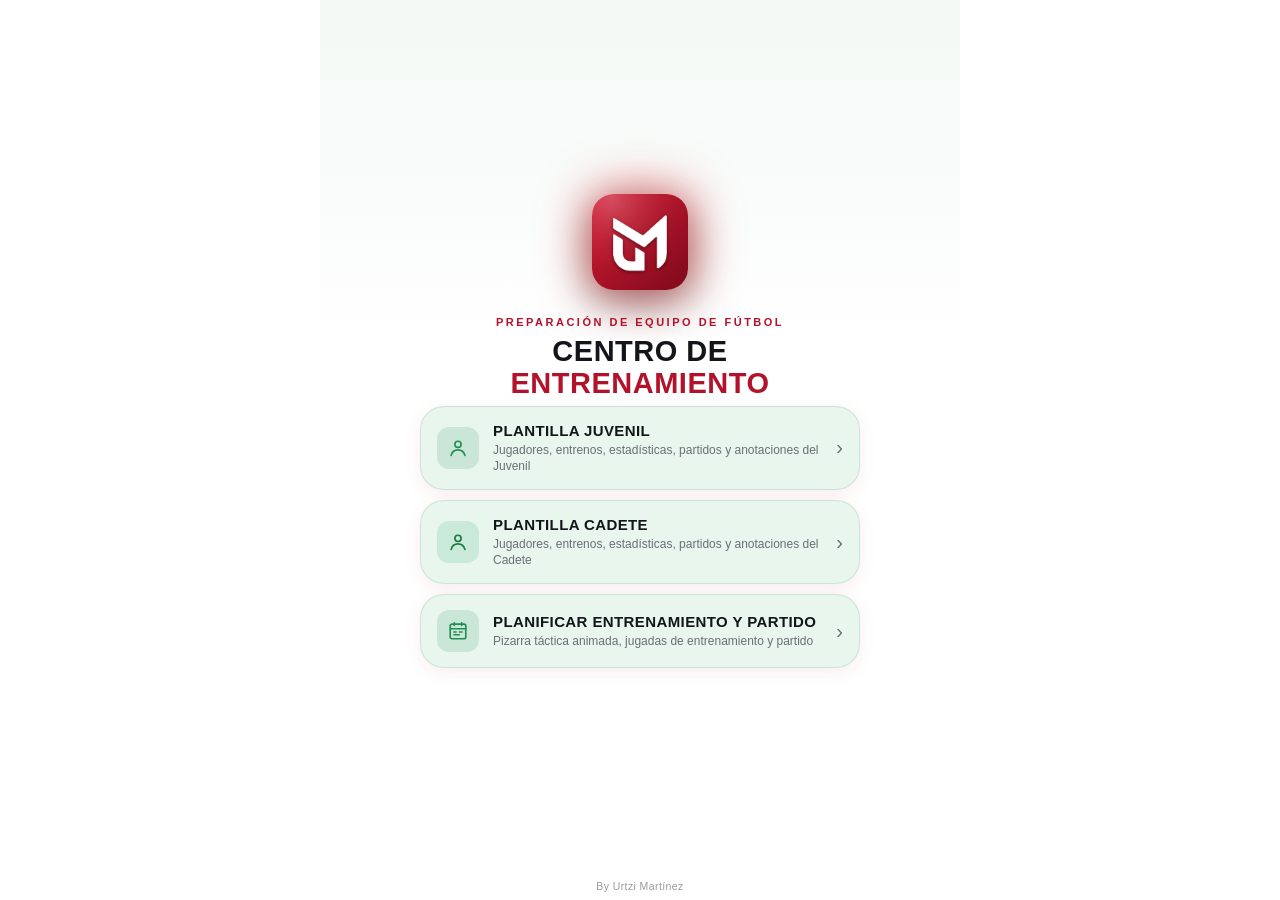
==== index.html @ f44137e7 "Inicio: brillo del logo con box-shadow (Safari recortaba el filtro en un recuadro) Co-Authored-By: C" ====
<!DOCTYPE html>
<html lang="es">
<head>
<meta charset="UTF-8">
<meta name="viewport" content="width=device-width, initial-scale=1.0, maximum-scale=1, user-scalable=no">
<title>Preparación de Equipo de Fútbol</title>
<style>
  :root{
    --rojo:#E31E24;
    --rojo-osc:#B3151A;
    --negro:#0E0F11;
    --negro2:#17181B;
    --gris:#8B8D93;
    --gris-claro:#D8D9DC;
    --blanco:#F5F5F6;
    --verde:#1FA85C;
    --azul:#1F8F55;
    --oro:#FFB100;
    --morado:#9B5DE0;
    --borde: rgba(255,255,255,0.08);
  }
  *{box-sizing:border-box; -webkit-tap-highlight-color: transparent;}
  html,body{margin:0;padding:0;height:100%;}
  body{
    background: radial-gradient(1200px 800px at 50% -10%, #1c1d21 0%, var(--negro) 55%);
    color:var(--blanco);
    font-family: 'Segoe UI', Arial, Helvetica, sans-serif;
    min-height:100vh;
  }
  #app{max-width:640px;margin:0 auto;min-height:100vh;display:flex;flex-direction:column;position:relative;}

  .home{
    flex:1;display:flex;flex-direction:column;justify-content:center;align-items:center;
    padding:22px 24px 60px 24px;text-align:center;
    background:
      linear-gradient(180deg, rgba(227,30,36,0.14), transparent 45%),
      repeating-linear-gradient(0deg, rgba(255,255,255,0.02) 0px, rgba(255,255,255,0.02) 1px, transparent 1px, transparent 40px);
  }
  .home .logo-mark{
    width:96px;height:auto;
    display:flex;align-items:center;justify-content:center;
    margin-bottom:26px;
  }
  /* Brillo con box-shadow (no filter): Safari recorta los filtros en un recuadro */
  .home .logo-mark img{width:100%;height:auto;display:block;border-radius:22.5%;
    box-shadow:0 0 46px 6px rgba(227,30,36,0.5), 0 12px 40px rgba(0,0,0,0.45);}
  .home .kicker{
    color:var(--rojo);letter-spacing:2.5px;font-size:11px;font-weight:700;text-transform:uppercase;margin-bottom:8px;
  }
  .home h1{
    font-size:29px;line-height:1.1;margin:0 0 6px 0;text-transform:uppercase;font-weight:900;letter-spacing:0.5px;
  }
  .home h1 span{color:var(--rojo);}
  .home p.subtitle{color:var(--gris);font-size:13px;margin:0 0 20px 0;max-width:380px;}

  .menu-grid{width:100%;display:flex;flex-direction:column;gap:10px;max-width:440px;}
  .menu-btn{
    display:flex;align-items:center;gap:14px;
    background:var(--negro2);
    border:1px solid var(--borde);
    border-radius:16px;padding:15px 16px;
    cursor:pointer;text-align:left;text-decoration:none;color:inherit;
    transition:transform .12s ease, border-color .12s ease;
  }
  .menu-btn:active{transform:scale(0.98);border-color:rgba(227,30,36,0.5);}
  .menu-btn .icon{
    width:42px;height:42px;border-radius:12px;flex:none;
    display:flex;align-items:center;justify-content:center;
    background:rgba(227,30,36,0.14);color:var(--rojo);
  }
  .menu-btn.tactic .icon{background:rgba(31,168,92,0.15);color:var(--verde);}
  .menu-btn.plan .icon{background:rgba(31,143,85,0.15);color:var(--azul);}
  .menu-btn.plantilla .icon{background:rgba(255,177,0,0.15);color:var(--oro);}
  .menu-btn.plantilla-juvenil .icon{background:rgba(31,143,85,0.15);color:var(--azul);}
  .menu-btn.plantilla-cadete .icon{background:rgba(31,168,92,0.15);color:var(--verde);}
  .menu-btn.propuesta .icon{background:rgba(155,93,224,0.15);color:var(--morado);}
  .menu-btn .icon svg{width:22px;height:22px;}
  .menu-btn .txt{flex:1;}
  .menu-btn .txt .t1{font-weight:800;font-size:15px;letter-spacing:0.4px;text-transform:uppercase;}
  .menu-btn .txt .t2{font-size:12px;color:var(--gris);margin-top:3px;line-height:1.35;}
  .menu-btn .chev{color:var(--gris);font-size:20px;}

  .home-footer{margin-top:38px;font-size:11px;color:#55565c;letter-spacing:1px;}

  .credit-footer{
    position:fixed;left:0;right:0;bottom:0;
    text-align:center;
    padding:6px 0 calc(6px + env(safe-area-inset-bottom, 0px)) 0;
    pointer-events:none;z-index:60;
  }
  .credit-footer span{
    display:inline-block;
    color:rgba(255,255,255,0.32);
    font-size:10.5px;letter-spacing:0.4px;
  }
</style>
<link rel="stylesheet" href="tema-claro.css"><script src="dictado-voz.js" defer></script><link rel="icon" type="image/png" sizes="32x32" href="favicon-32.png"><link rel="apple-touch-icon" href="apple-touch-icon.png"><link rel="manifest" href="manifest.webmanifest"><meta name="theme-color" content="#B3122B"><meta name="apple-mobile-web-app-capable" content="yes"><meta name="apple-mobile-web-app-title" content="Entrenamiento"></head>
<body>
<div id="app">
  <div class="home">
    <div class="logo-mark">
      <img src="icon-512.png" alt="Logo UM">
    </div>
    <div class="kicker">Preparación de equipo de fútbol</div>
    <h1>CENTRO DE<br><span>ENTRENAMIENTO</span></h1>

    <div class="menu-grid">
      <a class="menu-btn plantilla-juvenil" href="plantilla-juvenil.html">
        <div class="icon"><svg viewBox="0 0 24 24" fill="none"><circle cx="12" cy="8" r="3.4" stroke="currentColor" stroke-width="1.8"/><path d="M4.5 20c1-4 4-6 7.5-6s6.5 2 7.5 6" stroke="currentColor" stroke-width="1.8" stroke-linecap="round"/></svg></div>
        <div class="txt">
          <div class="t1">Plantilla Juvenil</div>
          <div class="t2">Jugadores, entrenos, estadísticas, partidos y anotaciones del Juvenil</div>
        </div>
        <div class="chev">›</div>
      </a>

      <a class="menu-btn plantilla-cadete" href="plantilla-cadete.html">
        <div class="icon"><svg viewBox="0 0 24 24" fill="none"><circle cx="12" cy="8" r="3.4" stroke="currentColor" stroke-width="1.8"/><path d="M4.5 20c1-4 4-6 7.5-6s6.5 2 7.5 6" stroke="currentColor" stroke-width="1.8" stroke-linecap="round"/></svg></div>
        <div class="txt">
          <div class="t1">Plantilla Cadete</div>
          <div class="t2">Jugadores, entrenos, estadísticas, partidos y anotaciones del Cadete</div>
        </div>
        <div class="chev">›</div>
      </a>

      <a class="menu-btn plan" href="planificar-entrenamiento.html">
        <div class="icon"><svg viewBox="0 0 24 24" fill="none"><rect x="3.5" y="4.5" width="17" height="16" rx="2" stroke="currentColor" stroke-width="1.8"/><path d="M8 3V6M16 3V6M3.5 9.5H20.5" stroke="currentColor" stroke-width="1.8" stroke-linecap="round"/><path d="M7.5 13H10M7.5 16H13.5M13.5 13H16.5" stroke="currentColor" stroke-width="1.6" stroke-linecap="round"/></svg></div>
        <div class="txt">
          <div class="t1">Planificar entrenamiento y partido</div>
          <div class="t2">Pizarra táctica animada, jugadas de entrenamiento y partido</div>
        </div>
        <div class="chev">›</div>
      </a>
    </div>

    </div>
  <div class="credit-footer"><span>By Urtzi Martínez</span></div>
</div>
</body>
</html>
---- tema-claro.css ----
/* tema-claro.css — Tema claro estilo Gorliz (fondo gris claro, tarjetas blancas, acento rojo)
   Uso: <link rel="stylesheet" href="tema-claro.css"> DESPUÉS del <style> de la página. */

:root{
  --rojo:#B3122B;
  --rojo-osc:#8A0D20;
  --negro:#ffffff;      /* fondo general */
  --negro2:#e9f6ee;     /* tarjetas */
  --gris:#6b6e76;
  --gris-claro:#2b2d33;
  --blanco:#14151a;     /* texto principal */
  --verde:#1B7A3E;
  --azul:#1F8F55;
  --oro:#d99200;
  --morado:#8a4fd6;
  --borde:rgba(0,0,0,0.07);
  color-scheme: light;
}

html, body{
  background:#ffffff !important;
  color:#14151a;
}

/* Cabecera/home: quitar degradados y rayas oscuras */
.home{
  background:linear-gradient(180deg, rgba(27,122,62,0.05), transparent 40%) !important;
}

/* Tarjetas y botones de menú */
.menu-btn{
  background:#e9f6ee !important;
  border:1px solid rgba(27,122,62,0.14) !important;
  border-radius:24px;
  box-shadow:0 4px 18px rgba(179,18,43,0.08);
  color:#14151a;
}

/* Campos de formulario legibles sobre claro */
input, select, textarea{
  background:#fff;
  color:#14151a;
  border:1px solid rgba(0,0,0,0.12);
  border-radius:14px;
}
input::placeholder, textarea::placeholder{ color:#8b8d93; }

/* Pies de página */
.home-footer{ color:#8b8d93 !important; }
.credit-footer span{ color:rgba(0,0,0,0.4) !important; }

/* Botones de acento: texto siempre blanco */
.btn-rojo, .btn-primary, button.primary{ color:#fff; }

/* Cifras tabulares como en la web del Gorliz */
body{ font-variant-numeric:tabular-nums; }

/* ===== Variables propias de plantilla-juvenil / plantilla-cadete ===== */
:root{
  --pitch-dark:#ffffff;
  --pitch:#e9f6ee;
  --pitch-light:#f3faf6;
  --line:#14151a;
  --line-dim:rgba(20,21,26,0.35);
  --line-faint:rgba(27,122,62,0.16);
  --ink:#14151a;
  --amber:#B3122B;
  --amber-dark:#8A0D20;
  --red:#B3122B;
  --shadow:0 4px 18px rgba(179,18,43,0.10);
}
.field-lines{ background:linear-gradient(180deg, rgba(27,122,62,0.04), transparent 35%) !important; }

/* ===== Variables propias de planificar-entrenamiento ===== */
:root{
  --panel:#e9f6ee;
  --panel-2:#f3faf6;
  --panel-border:#cfe6d8;
  --ink-dim:#6b6e76;
  --amber-dim:#d9a2ab;
}

/* planificar: zona alrededor de la pizarra en claro */
.stage, .board-wrap, .canvas-wrap{ background:#ffffff !important; }

/* Botones secundarios legibles en claro */
.btn-file, .btn-outline{ color:#14151a !important; }
.btn-file{ background:#e9f6ee; border-color:rgba(27,122,62,.35); }
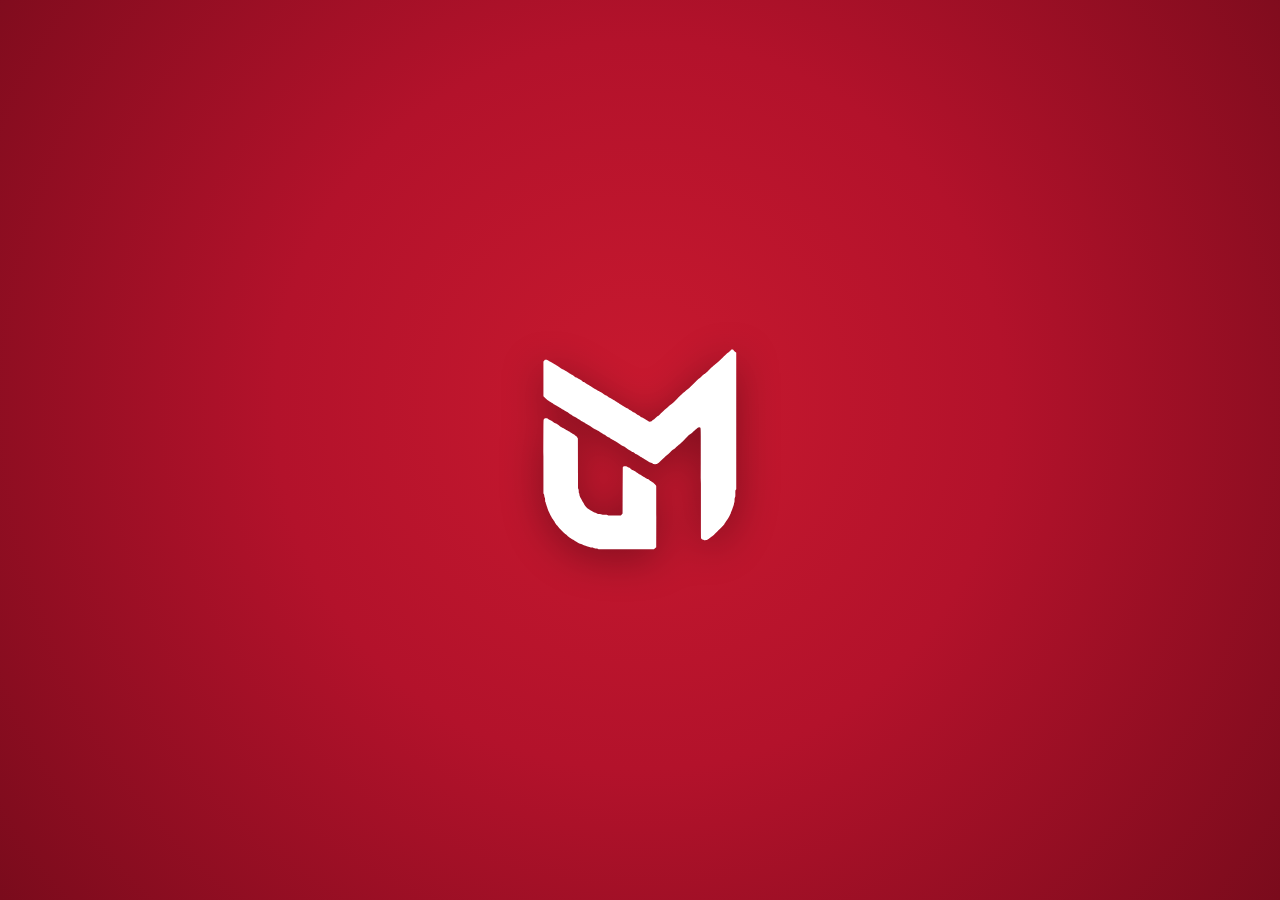
==== commit 100d16eb: "Animación de entrada UM en la portada (una vez por sesión) Co-Authored-By: Claude Opus 5.5 <noreply@" ====
--- a/index.html
+++ b/index.html
@@ -94,8 +94,27 @@
     font-size:10.5px;letter-spacing:0.4px;
   }
 </style>
-<link rel="stylesheet" href="tema-claro.css"><script src="dictado-voz.js" defer></script><link rel="icon" type="image/png" sizes="32x32" href="favicon-32.png"><link rel="apple-touch-icon" href="apple-touch-icon.png"><link rel="manifest" href="manifest.webmanifest"><meta name="theme-color" content="#B3122B"><meta name="apple-mobile-web-app-capable" content="yes"><meta name="apple-mobile-web-app-title" content="Entrenamiento"></head>
+<link rel="stylesheet" href="tema-claro.css"><script src="dictado-voz.js" defer></script><link rel="icon" type="image/png" sizes="32x32" href="favicon-32.png"><link rel="apple-touch-icon" href="apple-touch-icon.png"><link rel="manifest" href="manifest.webmanifest"><meta name="theme-color" content="#B3122B"><meta name="apple-mobile-web-app-capable" content="yes"><meta name="apple-mobile-web-app-title" content="Entrenamiento"><style id="splash-css">
+#splash{position:fixed;inset:0;z-index:9999;background:radial-gradient(circle at 50% 45%,#C8192F,#B3122B 45%,#7A0B1C 100%);display:flex;align-items:center;justify-content:center;overflow:hidden;transition:opacity .5s ease,transform .5s ease,visibility .5s}
+#splash.off{opacity:0;transform:scale(1.12);visibility:hidden}
+#um{width:min(45vw,210px);height:auto;overflow:visible;filter:drop-shadow(0 8px 20px rgba(0,0,0,.35))}
+#um path{fill:#fff;transform-box:fill-box;transform-origin:center}
+#um .u{animation:uIn 1.15s cubic-bezier(.16,.9,.3,1.08) both}
+#um .m{animation:mIn 1.15s cubic-bezier(.16,.9,.3,1.08) both}
+#um g{transform-origin:256px 260px;animation:pulso .45s ease-out 1.1s both}
+#splash:not(.go) #um path,#splash:not(.go) #um g,#splash:not(.go) #onda{animation-play-state:paused}
+@keyframes uIn{0%{transform:translate(-120vw,30px) rotate(-540deg) scale(.4);opacity:0}25%{opacity:1}100%{transform:none;opacity:1}}
+@keyframes mIn{0%{transform:translate(120vw,-30px) rotate(540deg) scale(.4);opacity:0}25%{opacity:1}100%{transform:none;opacity:1}}
+@keyframes pulso{0%{transform:scale(1)}40%{transform:scale(1.1)}100%{transform:scale(1)}}
+#onda{position:absolute;left:50%;top:50%;width:min(45vw,210px);aspect-ratio:1;margin:calc(min(45vw,210px)/-2) 0 0 calc(min(45vw,210px)/-2);border-radius:50%;border:3px solid rgba(255,255,255,.8);opacity:0;animation:onda .8s ease-out 1.1s forwards;pointer-events:none}
+@keyframes onda{0%{transform:scale(.4);opacity:.9}100%{transform:scale(1.9);opacity:0}}
+</style>
+<script>try{if(sessionStorage.getItem('umSplash'))document.documentElement.classList.add('sin-splash')}catch(e){}</script>
+<style>.sin-splash #splash{display:none}</style>
+</head>
 <body>
+<div id="splash"><div id="onda"></div><svg id="um" viewBox="100 100 312 324" aria-label="UM"><g><path class="u" d="M277.5 408.7 C277.9 408.4 278.7 407.8 279.2 407.3 L280.1 406.5 L280.2 361.5 C280.2 336.7 280.2 316.0 280.1 315.5 C280.0 314.9 279.4 314.1 277.8 312.5 C276.6 311.3 275.2 310.1 274.7 309.9 C274.3 309.7 273.5 309.2 273.0 308.8 C272.5 308.4 272.1 308.0 272.0 308.0 C271.7 308.0 269.9 306.8 269.8 306.5 C269.7 306.4 268.7 305.8 267.5 305.2 C266.3 304.6 264.9 303.8 264.3 303.4 C263.8 302.9 262.1 302.0 260.6 301.2 C259.1 300.5 257.3 299.5 256.7 298.9 C256.0 298.4 255.3 298.0 255.2 298.0 C255.0 298.0 253.3 296.8 253.0 296.4 C252.9 296.3 252.3 296.0 251.6 295.6 C250.9 295.3 250.2 294.8 250.0 294.5 C249.8 294.3 248.2 293.4 246.5 292.5 C244.4 291.5 242.9 290.5 242.0 289.7 C240.6 288.4 239.9 288.0 238.9 288.0 C238.6 288.0 237.7 287.6 237.0 287.0 C235.7 286.0 235.6 286.0 233.7 286.0 C231.8 286.0 231.7 286.0 231.1 286.8 L230.4 287.5 L230.2 321.9 L230.1 356.2 L229.5 357.0 C229.2 357.5 228.6 358.2 228.2 358.5 L227.4 359.1 L218.4 359.2 C210.3 359.3 209.2 359.2 208.2 358.8 C207.5 358.5 206.0 358.4 203.4 358.3 C200.5 358.2 199.5 358.0 199.1 357.8 C198.8 357.5 197.8 357.3 196.1 357.2 C193.8 357.1 193.4 357.0 191.5 356.0 C190.3 355.5 189.1 355.0 188.7 355.0 C188.4 355.0 187.6 354.6 186.9 354.1 C186.3 353.6 184.8 352.7 183.6 352.1 C182.4 351.5 181.3 350.8 181.1 350.7 C181.0 350.5 180.2 350.0 179.5 349.6 C177.2 348.3 174.5 345.3 173.2 342.8 C172.6 341.6 171.9 340.4 171.6 340.0 C171.2 339.7 169.8 337.1 168.5 334.4 C166.4 330.3 166.0 329.3 166.0 328.3 C166.0 327.6 165.8 326.8 165.5 326.3 C165.1 325.6 165.0 325.0 165.0 323.2 C165.0 321.2 164.9 320.7 164.4 319.9 L163.9 318.9 L163.8 281.9 L163.7 244.9 L163.1 243.6 C162.6 242.4 161.3 241.0 160.8 241.0 C160.6 241.0 160.0 240.6 159.3 240.1 C158.7 239.5 157.7 238.9 157.2 238.7 C156.8 238.4 156.2 238.0 155.9 237.8 C155.6 237.5 154.9 237.1 154.4 236.7 C153.8 236.4 153.0 235.8 152.5 235.5 C152.0 235.1 150.3 234.1 148.7 233.3 C147.1 232.5 145.4 231.5 144.8 231.1 C144.3 230.7 142.8 229.8 141.4 229.1 C138.4 227.6 137.1 226.8 136.2 225.9 C135.8 225.5 134.9 224.8 134.3 224.4 C133.6 224.0 132.6 223.3 132.1 223.0 C131.6 222.6 130.7 222.2 130.2 222.1 C129.6 222.0 128.7 221.6 128.0 221.1 C125.9 219.5 124.4 218.5 122.2 217.4 C121.1 216.8 119.9 216.0 119.6 215.8 C118.7 215.0 118.1 214.8 116.4 214.8 C114.9 214.7 114.7 214.8 113.9 215.6 C113.4 216.0 112.9 216.6 112.8 216.9 C112.6 217.3 112.5 232.0 112.5 272.0 L112.5 326.5 L113.1 327.4 C113.5 328.1 113.7 328.9 113.8 330.2 C113.9 331.4 114.2 332.3 114.5 332.9 C114.9 333.5 115.0 334.1 115.0 336.2 C115.0 338.2 115.1 338.8 115.5 339.4 C115.8 339.8 116.0 340.4 116.0 340.8 C116.0 341.1 116.2 341.9 116.5 342.5 C116.8 343.1 117.0 343.7 117.0 344.0 C117.0 344.2 117.2 344.8 117.5 345.4 C117.8 345.9 118.1 346.8 118.2 347.3 C118.2 347.9 118.5 348.7 118.8 349.2 C119.0 349.7 119.2 350.3 119.2 350.6 C119.3 351.4 125.0 362.7 126.0 364.1 C126.6 364.7 127.0 365.4 127.0 365.6 C127.0 365.7 127.5 366.3 128.0 367.0 C128.6 367.7 129.0 368.3 129.0 368.4 C129.0 368.8 131.9 373.1 133.0 374.2 C133.5 374.9 134.3 375.9 134.7 376.5 C135.6 378.0 144.1 386.5 145.5 387.3 C146.1 387.7 147.3 388.6 148.1 389.4 C148.9 390.2 150.1 391.2 150.6 391.5 C151.2 391.8 152.5 392.7 153.5 393.5 C154.7 394.5 155.5 395.0 156.0 395.0 C156.4 395.0 157.2 395.4 158.0 396.0 C158.7 396.6 159.3 397.0 159.4 397.0 C159.5 397.0 160.5 397.6 161.5 398.3 C163.6 399.7 166.8 401.3 168.4 401.7 C169.0 401.9 170.2 402.4 171.1 402.9 C172.0 403.3 173.2 403.8 173.8 403.9 C174.4 404.0 175.1 404.2 175.4 404.4 C175.7 404.6 176.4 404.8 176.9 404.9 C177.4 405.0 178.3 405.3 178.7 405.5 C179.2 405.8 179.9 406.0 180.2 406.0 C180.5 406.0 181.2 406.2 181.8 406.5 C182.4 406.9 183.2 407.0 184.4 407.0 C185.7 407.0 186.4 407.1 187.1 407.5 C187.8 407.9 188.7 408.1 190.5 408.2 C192.3 408.3 193.0 408.4 193.6 408.9 L194.4 409.4 L235.5 409.3 L276.6 409.3 L277.5 408.7Z"/><path class="m" d="M355.6 395.8 C355.8 395.4 357.9 394.1 358.4 393.9 C358.7 393.8 359.5 393.2 360.3 392.5 C361.0 391.8 362.1 391.0 362.7 390.6 C364.2 389.7 380.4 373.5 381.3 372.1 C382.1 370.7 385.7 365.2 386.8 363.8 C387.3 363.1 387.8 362.3 387.9 362.0 C388.0 361.7 388.2 361.2 388.4 361.0 C388.6 360.7 389.6 358.7 390.1 357.5 C390.2 357.3 390.4 356.8 390.6 356.5 C390.8 356.2 391.0 355.6 391.0 355.3 C391.0 355.0 391.4 353.9 391.9 352.9 C392.4 351.9 393.0 350.6 393.1 350.0 C393.6 348.3 394.2 346.6 394.9 344.8 C395.2 344.0 395.5 342.9 395.5 342.4 C395.5 341.9 395.7 341.0 396.0 340.4 C396.4 339.5 396.5 338.6 396.5 336.7 C396.5 334.5 396.6 333.9 397.1 332.6 C397.7 331.2 397.7 330.8 397.7 326.5 C397.7 321.8 397.8 321.8 398.4 321.0 L399.0 320.3 L399.0 218.8 L399.0 117.3 L398.4 116.9 C397.8 116.5 395.6 114.3 394.8 113.2 C394.4 112.7 394.1 112.6 393.0 112.6 C391.9 112.6 391.6 112.7 391.2 113.2 C390.1 114.7 387.8 116.8 387.1 117.1 C386.3 117.4 383.3 120.3 376.3 127.3 C374.4 129.1 372.3 131.0 371.6 131.4 C371.0 131.7 369.2 133.3 367.8 134.7 C366.3 136.2 364.7 137.6 364.2 137.8 C363.7 138.1 361.3 140.2 358.9 142.6 C354.4 147.1 352.9 148.4 351.5 149.1 C351.1 149.3 349.5 150.7 348.1 152.1 C346.6 153.6 344.9 155.0 344.3 155.4 C343.6 155.8 339.9 159.3 335.6 163.6 C330.4 168.8 327.7 171.3 326.8 171.8 C326.0 172.3 324.6 173.4 323.6 174.3 C322.7 175.2 321.4 176.2 320.9 176.5 C320.3 176.8 316.2 180.8 311.6 185.3 C306.2 190.7 303.1 193.6 302.5 193.9 C301.9 194.1 300.3 195.5 298.7 197.0 C297.1 198.5 295.4 200.0 294.9 200.3 C294.3 200.6 291.6 203.1 288.8 205.9 C286.0 208.7 283.6 211.0 283.4 211.0 C282.9 211.0 281.1 212.4 279.4 214.1 C277.7 215.8 276.2 217.0 275.8 217.0 C275.7 217.0 275.2 217.4 274.6 217.9 C272.8 219.7 272.2 220.0 271.1 220.0 C270.1 220.0 268.3 219.2 266.8 218.0 C266.3 217.6 264.9 216.8 263.6 216.1 C262.4 215.5 261.2 214.7 260.9 214.5 C260.7 214.2 259.9 213.8 259.1 213.6 C257.8 213.2 256.9 212.6 255.6 211.3 C255.3 211.1 254.1 210.3 253.0 209.8 C251.8 209.2 250.5 208.4 250.1 208.0 C249.7 207.6 248.4 206.9 247.2 206.3 C246.0 205.7 244.8 205.0 244.5 204.7 C244.2 204.5 243.2 203.8 242.3 203.3 C240.5 202.4 239.4 201.7 239.2 201.5 C239.2 201.4 238.1 200.8 236.9 200.1 C235.6 199.5 234.2 198.6 233.6 198.1 C233.1 197.7 231.8 196.9 230.8 196.4 C229.7 195.9 228.5 195.2 228.0 194.8 C227.5 194.3 227.0 194.0 226.9 194.0 C226.7 194.0 226.1 193.6 225.5 193.1 C224.9 192.7 223.6 191.9 222.6 191.4 C221.7 190.8 220.3 190.1 219.7 189.6 C219.1 189.1 217.7 188.3 216.7 187.8 C215.6 187.2 214.3 186.4 213.7 185.9 C213.1 185.5 211.9 184.8 211.1 184.4 C209.7 183.8 207.4 182.1 206.9 181.3 C206.8 181.1 206.3 180.9 205.8 180.8 C205.2 180.8 204.4 180.5 203.9 180.2 C201.7 178.8 200.6 178.1 199.8 177.4 C199.3 177.0 197.5 176.0 195.9 175.2 C194.2 174.4 192.4 173.3 191.9 172.9 C191.3 172.5 190.1 171.7 189.2 171.3 C188.2 170.8 187.1 170.1 186.7 169.8 C186.2 169.4 184.9 168.6 183.8 168.0 C182.6 167.5 181.3 166.7 180.9 166.3 C180.5 166.0 179.3 165.3 178.3 164.8 C177.2 164.2 175.7 163.2 174.8 162.4 C173.5 161.3 173.1 161.0 172.4 161.0 C171.9 161.0 171.4 160.9 171.2 160.7 C169.8 159.3 167.8 157.9 166.2 157.0 C165.1 156.5 163.9 155.7 163.4 155.4 C163.0 155.1 162.0 154.6 161.2 154.4 C160.3 154.1 159.5 153.5 158.6 152.7 C157.9 152.0 156.8 151.3 156.2 151.0 C154.8 150.4 152.9 149.2 152.3 148.8 C152.1 148.5 151.2 148.0 150.4 147.5 C149.6 147.0 149.0 146.6 149.0 146.5 C149.0 146.4 147.8 145.7 146.3 145.0 C144.8 144.3 142.8 143.1 141.8 142.5 C140.9 141.8 139.3 140.9 138.3 140.4 C136.6 139.5 135.1 138.5 133.0 136.9 C132.4 136.5 131.0 135.7 129.8 135.1 C128.7 134.5 127.3 133.7 126.7 133.2 C126.1 132.7 124.4 131.7 122.9 131.0 C121.4 130.3 120.1 129.6 120.0 129.5 C119.9 129.4 119.4 129.1 118.9 128.7 C118.0 128.1 117.6 128.0 116.3 128.0 C114.8 128.0 114.8 128.0 113.6 129.2 L112.5 130.4 L112.5 156.2 L112.5 182.0 L115.5 184.9 C117.2 186.5 119.0 188.2 119.6 188.5 C120.2 188.9 121.1 189.6 121.7 190.0 C122.3 190.4 123.7 191.2 124.7 191.8 C125.8 192.3 126.8 193.0 127.1 193.2 C127.4 193.5 128.2 194.0 128.9 194.4 C129.6 194.8 130.4 195.3 130.8 195.6 C131.2 195.9 132.9 196.9 134.6 197.8 C136.2 198.6 138.1 199.7 138.7 200.2 C139.2 200.6 139.8 201.0 140.0 201.0 C140.1 201.0 140.7 201.4 141.4 201.9 C142.1 202.5 144.0 203.6 145.7 204.5 C147.4 205.3 149.1 206.2 149.5 206.5 C150.4 207.3 153.3 209.2 154.1 209.6 C154.5 209.9 155.3 210.4 155.9 210.9 C156.4 211.3 157.7 212.1 158.7 212.6 C159.7 213.1 160.9 213.8 161.5 214.2 C162.0 214.6 163.0 215.2 163.7 215.5 C165.3 216.4 166.8 217.3 167.1 217.7 C167.3 217.8 168.4 218.5 169.6 219.1 C170.8 219.7 172.2 220.5 172.7 220.9 C173.2 221.3 174.3 222.0 175.2 222.4 C176.0 222.8 177.2 223.6 177.9 224.0 C178.6 224.5 179.7 225.2 180.5 225.6 C181.3 226.0 182.3 226.6 182.9 227.0 C183.4 227.4 184.4 228.0 185.0 228.4 C185.6 228.8 186.4 229.3 186.6 229.5 C186.9 229.8 188.6 230.7 190.3 231.6 C192.0 232.5 193.9 233.5 194.4 233.9 C194.9 234.3 196.1 235.0 197.0 235.5 C197.9 235.9 199.0 236.6 199.5 237.0 C200.0 237.4 201.4 238.2 202.6 238.9 C203.9 239.5 205.3 240.5 205.9 241.0 C207.1 242.1 208.0 242.6 209.2 242.9 C209.6 243.0 210.2 243.3 210.4 243.5 C211.3 244.5 213.4 245.9 215.9 247.1 C217.2 247.8 218.8 248.7 219.4 249.1 C219.9 249.6 221.3 250.3 222.3 250.9 C223.4 251.4 224.7 252.3 225.2 252.8 C226.7 254.1 227.4 254.5 231.4 256.5 C233.9 257.7 235.6 258.8 236.5 259.6 C237.3 260.2 238.7 261.2 239.8 261.8 C240.8 262.3 242.0 263.0 242.4 263.3 C242.8 263.7 244.2 264.5 245.4 265.1 C246.6 265.8 248.0 266.6 248.5 267.0 C249.0 267.4 250.1 268.0 250.9 268.4 C251.7 268.8 252.8 269.5 253.4 269.9 C253.9 270.3 255.4 271.2 256.6 271.9 C257.9 272.5 259.0 273.2 259.1 273.4 C259.3 273.5 260.3 274.2 261.3 274.7 C262.4 275.3 264.6 276.6 266.1 277.7 C269.5 279.9 271.4 281.0 272.2 281.0 C272.6 281.0 273.8 281.5 274.9 282.0 C276.7 283.0 277.1 283.1 278.8 283.1 C281.9 283.1 282.6 282.7 289.7 275.5 C293.3 272.0 296.2 269.3 296.7 269.1 C297.2 268.9 298.9 267.4 300.5 265.8 C303.6 262.7 305.6 261.0 306.1 261.0 C306.3 261.0 308.0 259.5 309.9 257.6 C311.7 255.8 313.8 254.0 314.4 253.6 C315.1 253.2 318.7 249.8 322.6 245.9 C327.7 240.8 330.0 238.7 330.9 238.3 C331.6 237.9 333.3 236.5 335.3 234.5 C337.1 232.7 339.1 230.9 339.8 230.6 C340.4 230.2 341.3 229.5 341.9 229.0 C343.1 227.8 343.9 227.7 345.0 228.7 C346.6 230.0 346.5 223.4 346.5 311.7 C346.5 368.6 346.6 392.7 346.8 393.2 C347.0 394.0 347.5 394.4 349.4 395.4 C350.2 395.9 350.8 396.0 352.9 396.0 C354.3 396.0 355.5 395.9 355.6 395.8Z"/></g></svg></div>
+
 <div id="app">
   <div class="home">
     <div class="logo-mark">
@@ -136,5 +155,17 @@
     </div>
   <div class="credit-footer"><span>By Urtzi Martínez</span></div>
 </div>
+<script>
+(function(){var sp=document.getElementById('splash');if(!sp)return;
+  if(document.documentElement.classList.contains('sin-splash')){sp.remove();return}
+  var t,hecho=false;
+  function fuera(){clearTimeout(t);sp.classList.add('off');try{sessionStorage.setItem('umSplash','1')}catch(e){}setTimeout(function(){sp.remove()},600)}
+  function go(){if(hecho||document.prerendering||document.visibilityState==='hidden')return;hecho=true;
+    requestAnimationFrame(function(){requestAnimationFrame(function(){sp.classList.add('go');t=setTimeout(fuera,2900)})})}
+  document.addEventListener('visibilitychange',go);document.addEventListener('prerenderingchange',go);
+  window.addEventListener('pageshow',go);go();
+  sp.addEventListener('click',fuera);
+})();
+</script>
 </body>
 </html>
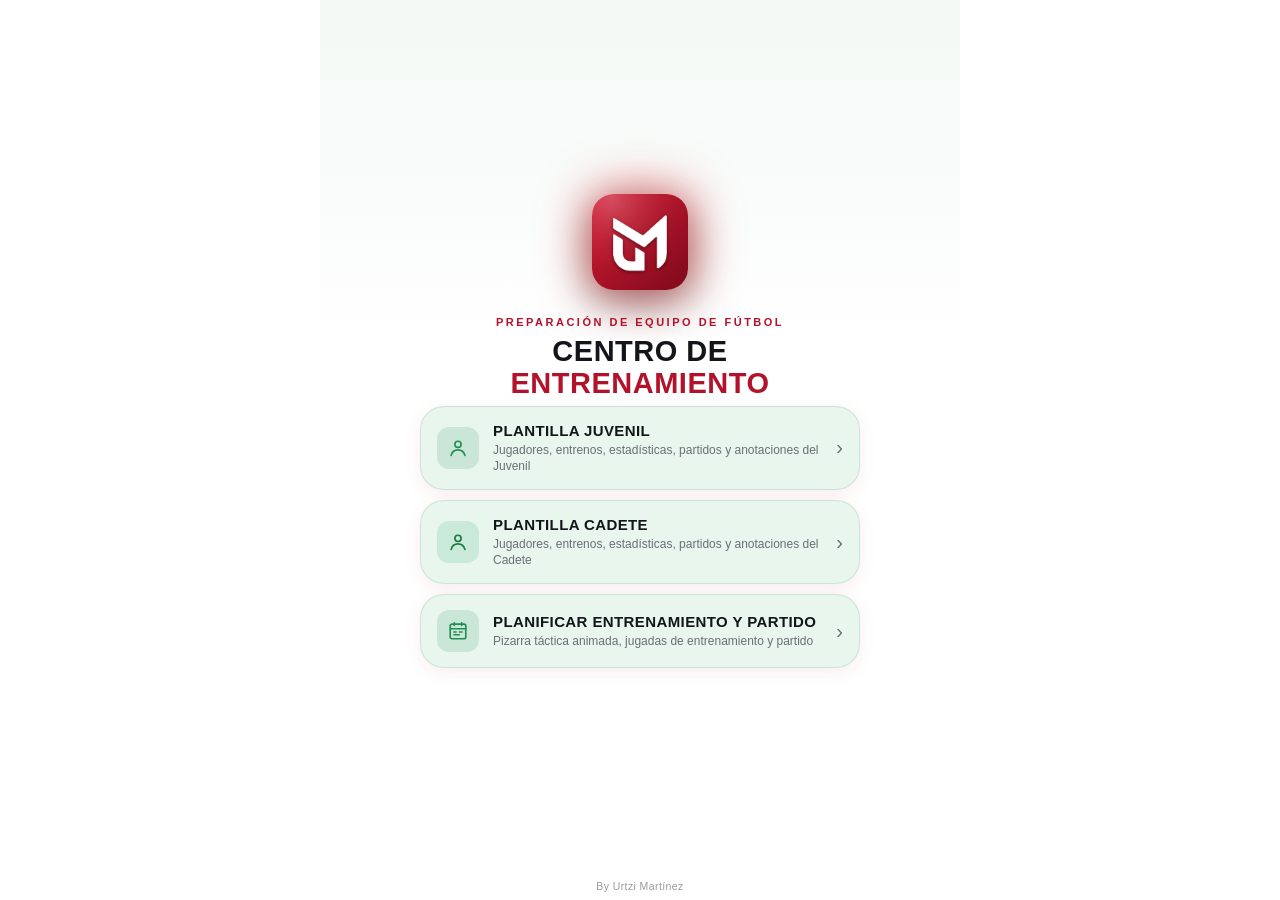
==== commit 47ab7e0b: "Splash a prueba de fallos Co-Authored-By: Claude Opus 5.5 <noreply@anthropic.com> Claude-Session: ht" ====
--- a/index.html
+++ b/index.html
@@ -102,7 +102,9 @@
 #um .u{animation:uIn 1.15s cubic-bezier(.16,.9,.3,1.08) both}
 #um .m{animation:mIn 1.15s cubic-bezier(.16,.9,.3,1.08) both}
 #um g{transform-origin:256px 260px;animation:pulso .45s ease-out 1.1s both}
-#splash:not(.go) #um path,#splash:not(.go) #um g,#splash:not(.go) #onda{animation-play-state:paused}
+#splash.esperar #um path,#splash.esperar #um g,#splash.esperar #onda,#splash.esperar{animation-play-state:paused}
+#splash{animation:salida .5s ease 2.9s forwards}
+@keyframes salida{to{opacity:0;transform:scale(1.12);visibility:hidden;pointer-events:none}}
 @keyframes uIn{0%{transform:translate(-120vw,30px) rotate(-540deg) scale(.4);opacity:0}25%{opacity:1}100%{transform:none;opacity:1}}
 @keyframes mIn{0%{transform:translate(120vw,-30px) rotate(540deg) scale(.4);opacity:0}25%{opacity:1}100%{transform:none;opacity:1}}
 @keyframes pulso{0%{transform:scale(1)}40%{transform:scale(1.1)}100%{transform:scale(1)}}
@@ -157,14 +159,15 @@
 </div>
 <script>
 (function(){var sp=document.getElementById('splash');if(!sp)return;
-  if(document.documentElement.classList.contains('sin-splash')){sp.remove();return}
-  var t,hecho=false;
-  function fuera(){clearTimeout(t);sp.classList.add('off');try{sessionStorage.setItem('umSplash','1')}catch(e){}setTimeout(function(){sp.remove()},600)}
-  function go(){if(hecho||document.prerendering||document.visibilityState==='hidden')return;hecho=true;
-    requestAnimationFrame(function(){requestAnimationFrame(function(){sp.classList.add('go');t=setTimeout(fuera,2900)})})}
-  document.addEventListener('visibilitychange',go);document.addEventListener('prerenderingchange',go);
-  window.addEventListener('pageshow',go);go();
-  sp.addEventListener('click',fuera);
+if(document.documentElement.className.indexOf('sin-splash')>-1){sp.parentNode.removeChild(sp);return}
+function quitar(){try{sessionStorage.setItem('umSplash','1')}catch(e){}if(sp.parentNode)sp.parentNode.removeChild(sp)}
+function oculta(){return document.prerendering||document.visibilityState==='hidden'}
+if(oculta()){sp.className='esperar';
+  var ver=function(){if(oculta())return;sp.className='';document.removeEventListener('visibilitychange',ver);setTimeout(quitar,3600)};
+  document.addEventListener('visibilitychange',ver);document.addEventListener('prerenderingchange',ver);
+  setTimeout(function(){if(sp.className==='esperar'){sp.className='';setTimeout(quitar,3600)}},4000);
+}else setTimeout(quitar,3600);
+sp.addEventListener('click',quitar);
 })();
 </script>
 </body>
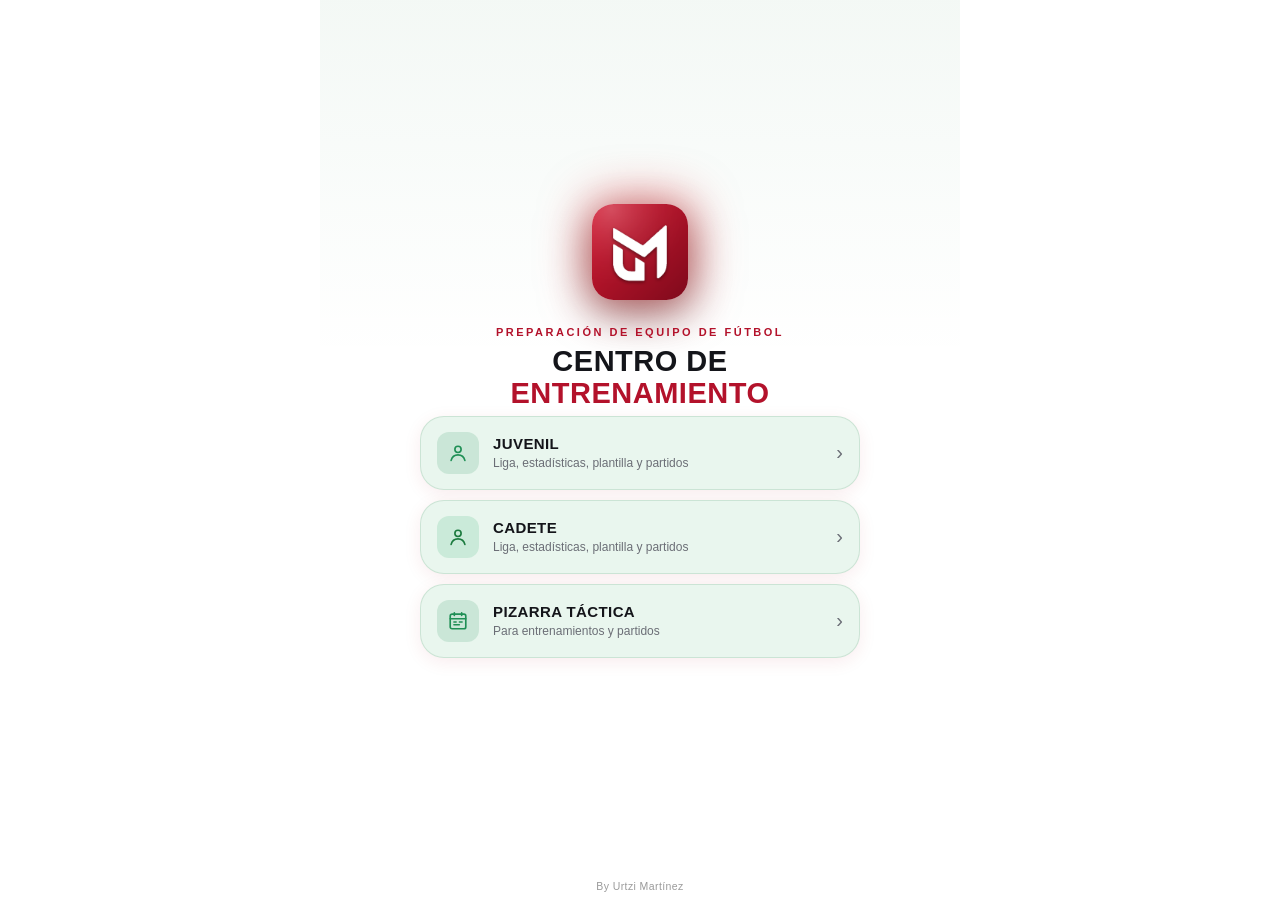
==== commit 09813f40: "Menú principal: títulos Juvenil, Cadete y Pizarra táctica con subtítulos cortos Co-Authored-By: Clau" ====
--- a/index.html
+++ b/index.html
@@ -129,8 +129,8 @@
       <a class="menu-btn plantilla-juvenil" href="plantilla-juvenil.html">
         <div class="icon"><svg viewBox="0 0 24 24" fill="none"><circle cx="12" cy="8" r="3.4" stroke="currentColor" stroke-width="1.8"/><path d="M4.5 20c1-4 4-6 7.5-6s6.5 2 7.5 6" stroke="currentColor" stroke-width="1.8" stroke-linecap="round"/></svg></div>
         <div class="txt">
-          <div class="t1">Plantilla Juvenil</div>
-          <div class="t2">Jugadores, entrenos, estadísticas, partidos y anotaciones del Juvenil</div>
+          <div class="t1">Juvenil</div>
+          <div class="t2">Liga, estadísticas, plantilla y partidos</div>
         </div>
         <div class="chev">›</div>
       </a>
@@ -138,8 +138,8 @@
       <a class="menu-btn plantilla-cadete" href="plantilla-cadete.html">
         <div class="icon"><svg viewBox="0 0 24 24" fill="none"><circle cx="12" cy="8" r="3.4" stroke="currentColor" stroke-width="1.8"/><path d="M4.5 20c1-4 4-6 7.5-6s6.5 2 7.5 6" stroke="currentColor" stroke-width="1.8" stroke-linecap="round"/></svg></div>
         <div class="txt">
-          <div class="t1">Plantilla Cadete</div>
-          <div class="t2">Jugadores, entrenos, estadísticas, partidos y anotaciones del Cadete</div>
+          <div class="t1">Cadete</div>
+          <div class="t2">Liga, estadísticas, plantilla y partidos</div>
         </div>
         <div class="chev">›</div>
       </a>
@@ -147,8 +147,8 @@
       <a class="menu-btn plan" href="planificar-entrenamiento.html">
         <div class="icon"><svg viewBox="0 0 24 24" fill="none"><rect x="3.5" y="4.5" width="17" height="16" rx="2" stroke="currentColor" stroke-width="1.8"/><path d="M8 3V6M16 3V6M3.5 9.5H20.5" stroke="currentColor" stroke-width="1.8" stroke-linecap="round"/><path d="M7.5 13H10M7.5 16H13.5M13.5 13H16.5" stroke="currentColor" stroke-width="1.6" stroke-linecap="round"/></svg></div>
         <div class="txt">
-          <div class="t1">Planificar entrenamiento y partido</div>
-          <div class="t2">Pizarra táctica animada, jugadas de entrenamiento y partido</div>
+          <div class="t1">Pizarra táctica</div>
+          <div class="t2">Para entrenamientos y partidos</div>
         </div>
         <div class="chev">›</div>
       </a>
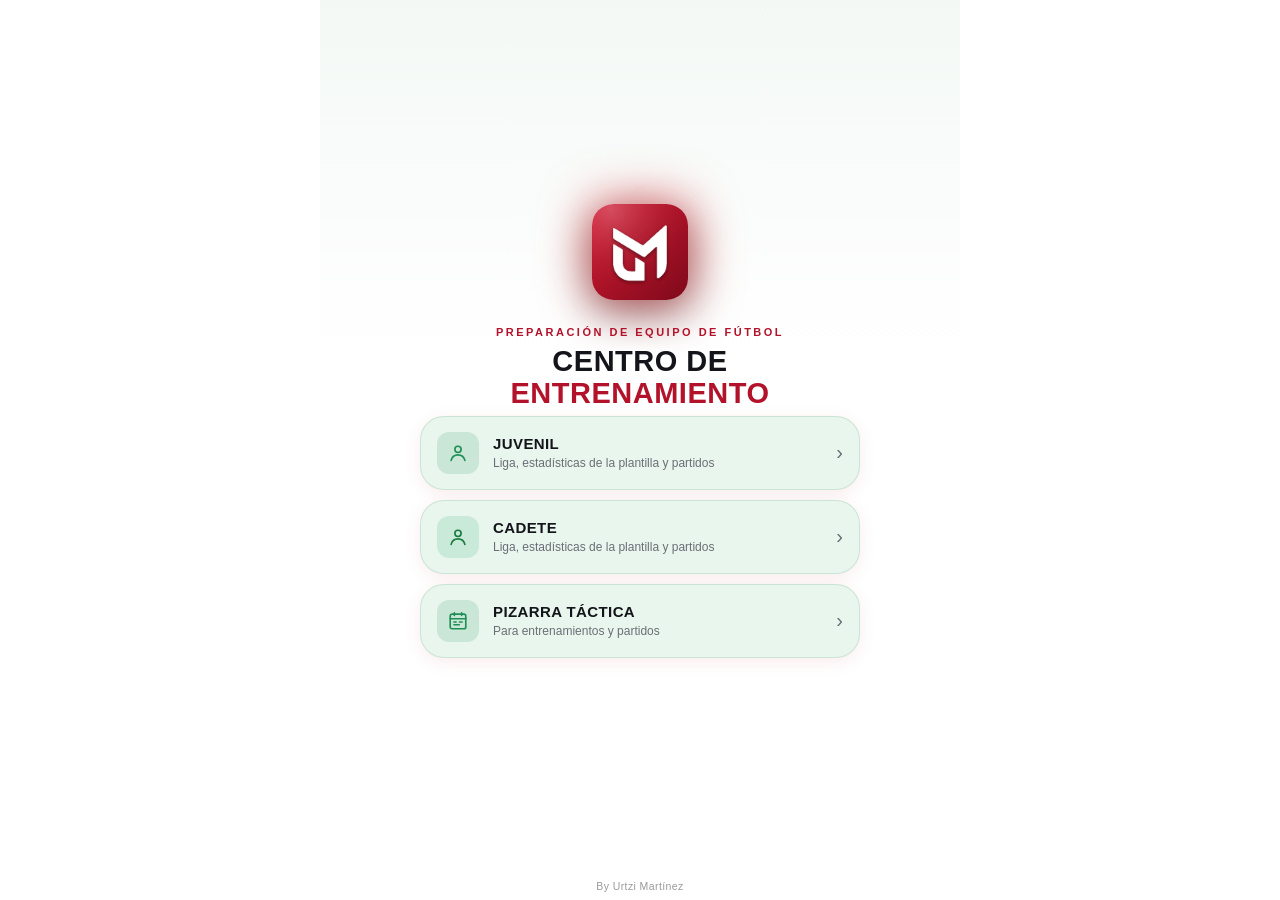
==== commit ced95777: "Menú: texto 'estadísticas de la plantilla' Co-Authored-By: Claude Sonnet 5.5 <noreply@anthropic.com>" ====
--- a/index.html
+++ b/index.html
@@ -130,7 +130,7 @@
         <div class="icon"><svg viewBox="0 0 24 24" fill="none"><circle cx="12" cy="8" r="3.4" stroke="currentColor" stroke-width="1.8"/><path d="M4.5 20c1-4 4-6 7.5-6s6.5 2 7.5 6" stroke="currentColor" stroke-width="1.8" stroke-linecap="round"/></svg></div>
         <div class="txt">
           <div class="t1">Juvenil</div>
-          <div class="t2">Liga, estadísticas, plantilla y partidos</div>
+          <div class="t2">Liga, estadísticas de la plantilla y partidos</div>
         </div>
         <div class="chev">›</div>
       </a>
@@ -139,7 +139,7 @@
         <div class="icon"><svg viewBox="0 0 24 24" fill="none"><circle cx="12" cy="8" r="3.4" stroke="currentColor" stroke-width="1.8"/><path d="M4.5 20c1-4 4-6 7.5-6s6.5 2 7.5 6" stroke="currentColor" stroke-width="1.8" stroke-linecap="round"/></svg></div>
         <div class="txt">
           <div class="t1">Cadete</div>
-          <div class="t2">Liga, estadísticas, plantilla y partidos</div>
+          <div class="t2">Liga, estadísticas de la plantilla y partidos</div>
         </div>
         <div class="chev">›</div>
       </a>
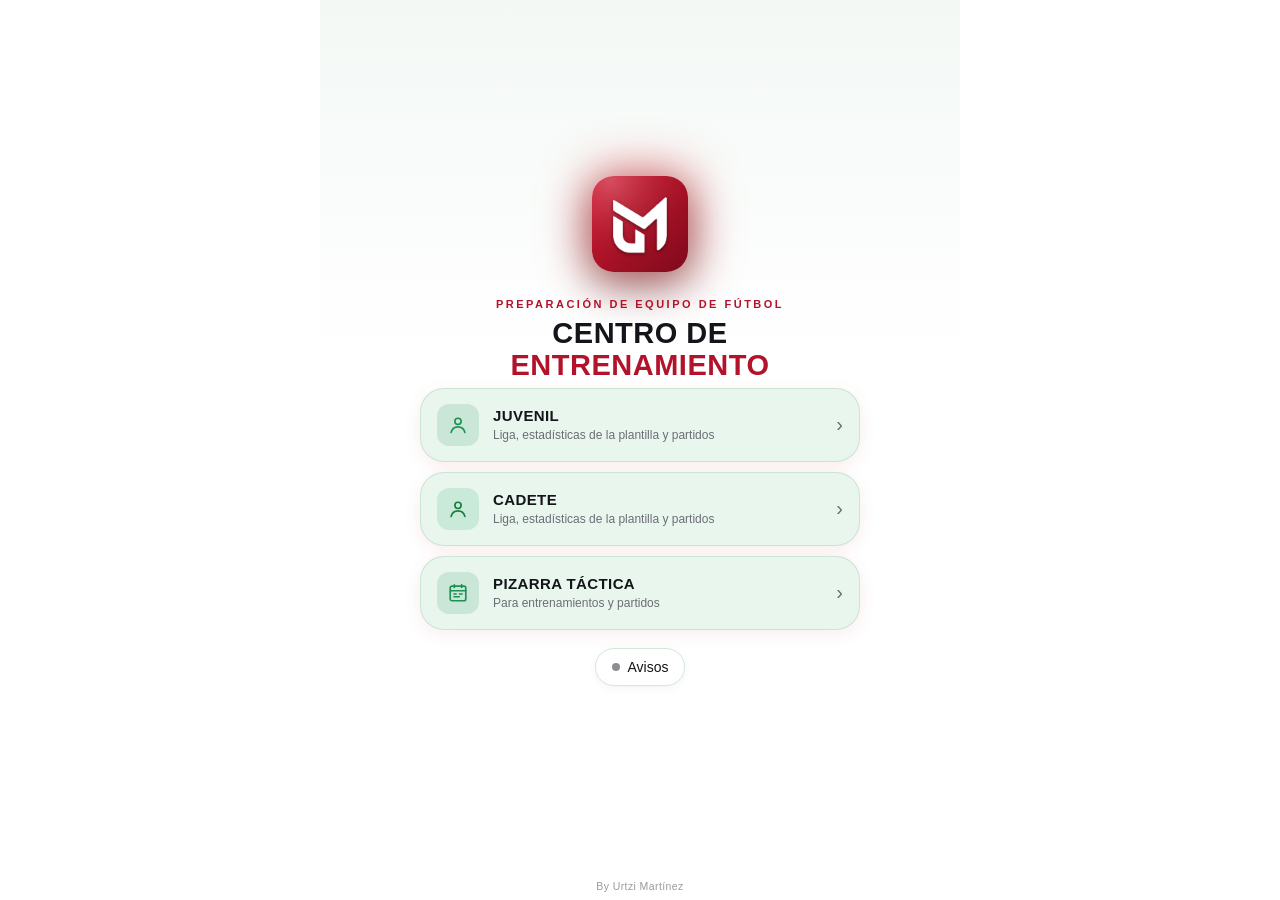
==== commit c3c342b2: "Avisos en el móvil: convocatorias (viernes) y partidos del finde (jueves) Co-Authored-By: Claude Opu" ====
--- a/index.html
+++ b/index.html
@@ -157,6 +157,7 @@
     </div>
   <div class="credit-footer"><span>By Urtzi Martínez</span></div>
 </div>
+<script src="avisos.js" defer></script>
 <script>
 (function(){var sp=document.getElementById('splash');if(!sp)return;
 if(document.documentElement.className.indexOf('sin-splash')>-1){sp.parentNode.removeChild(sp);return}
